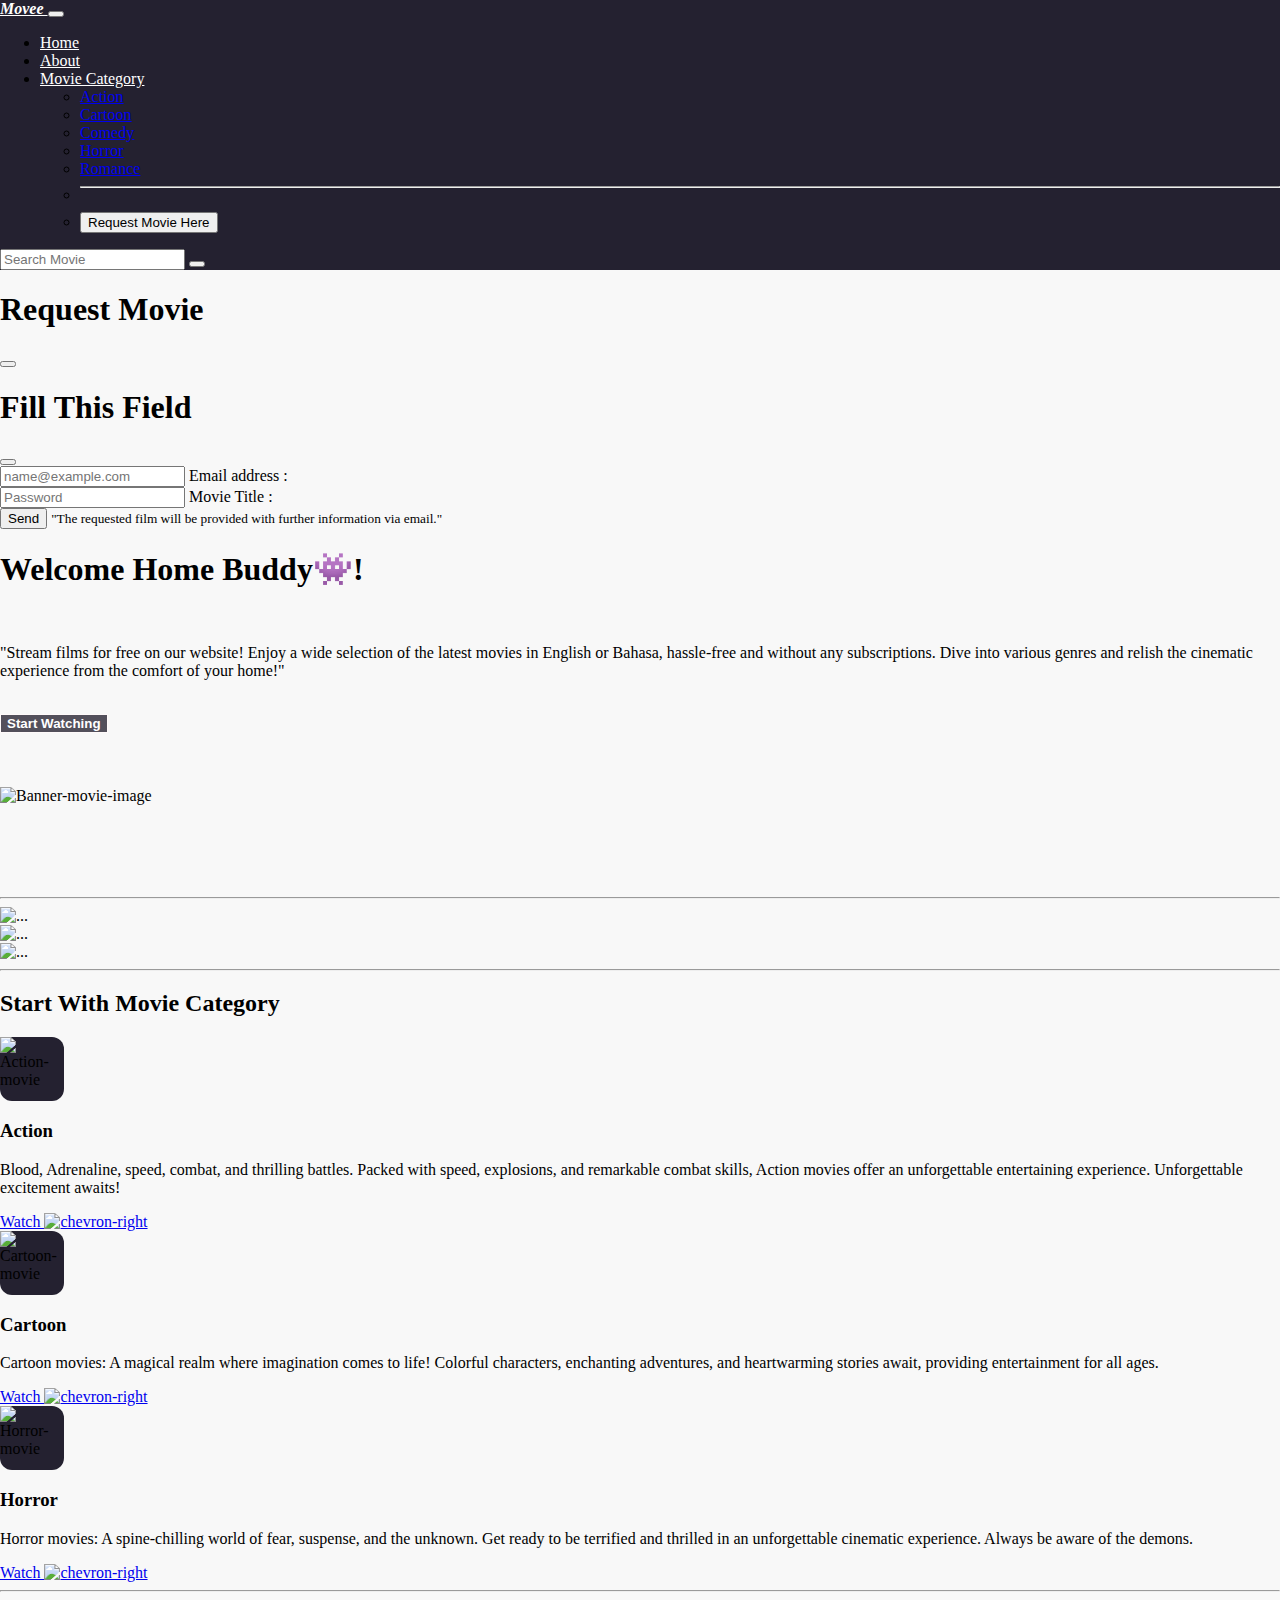
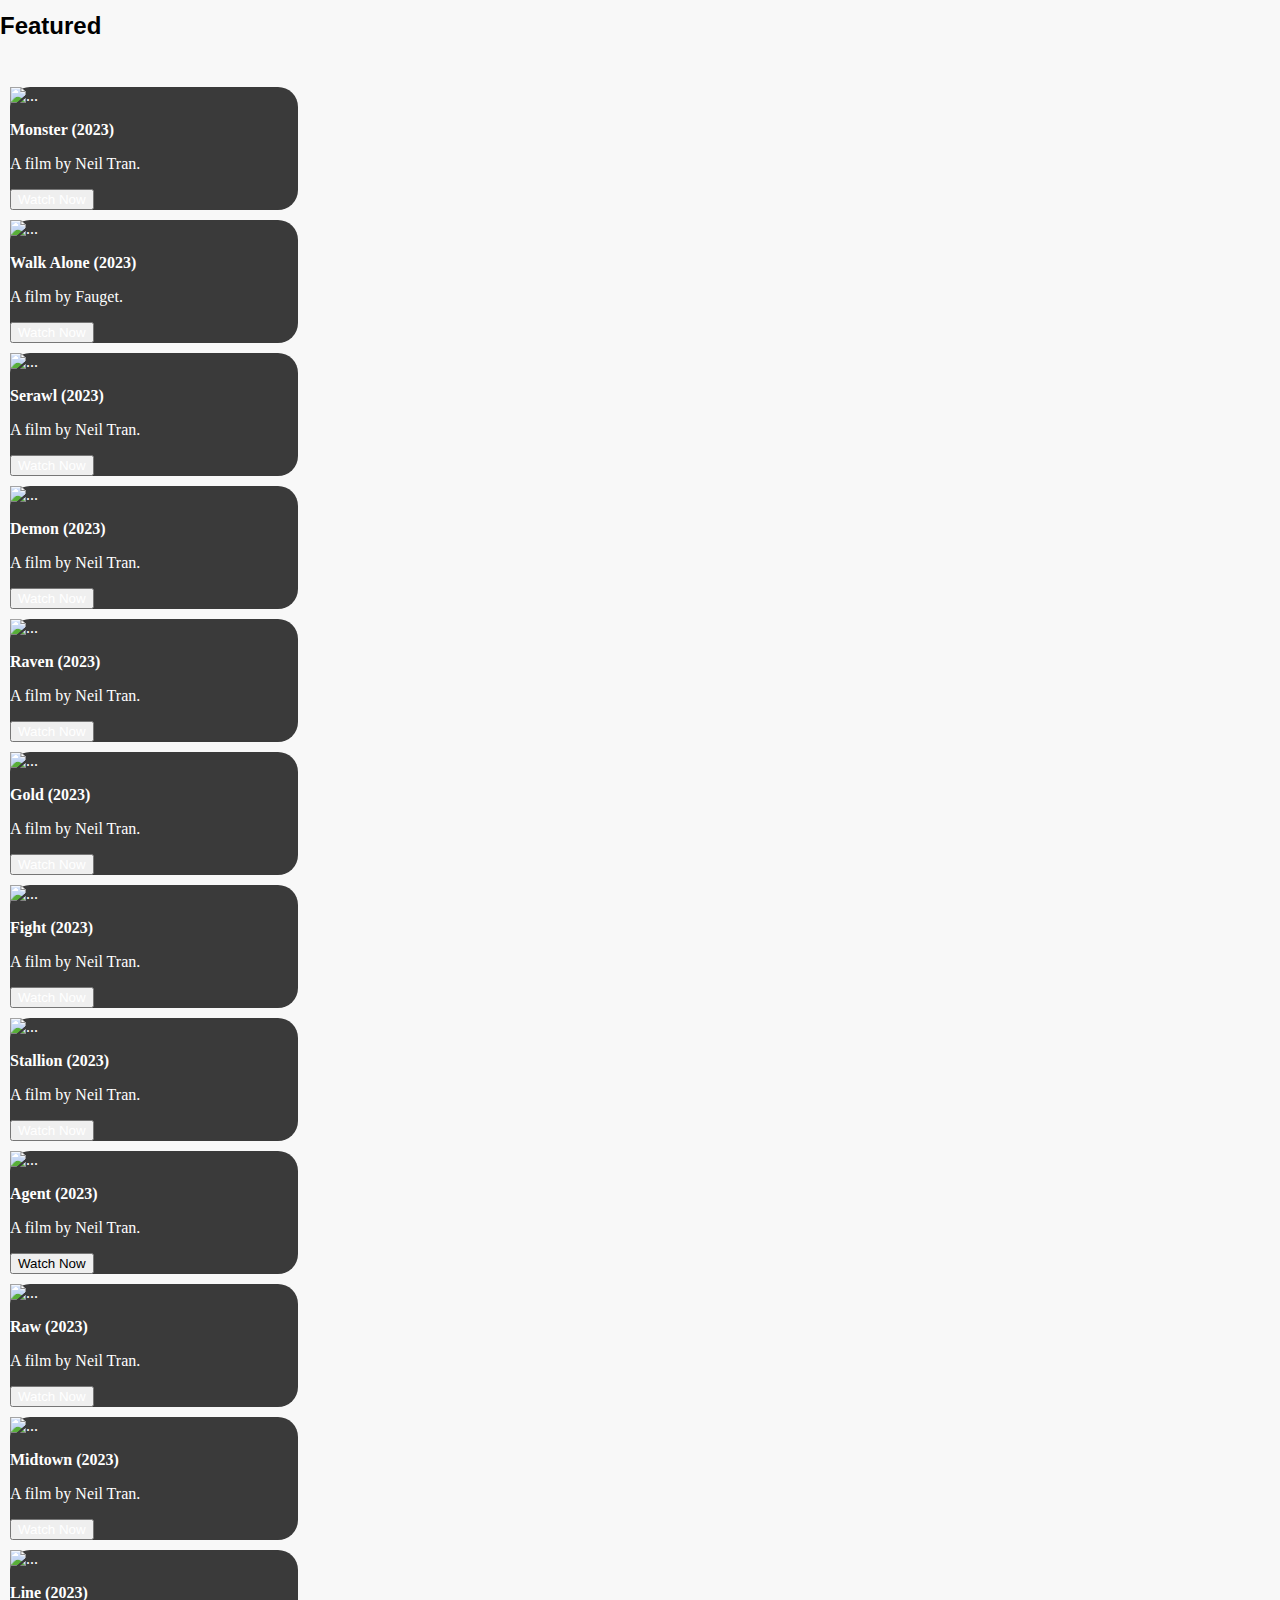
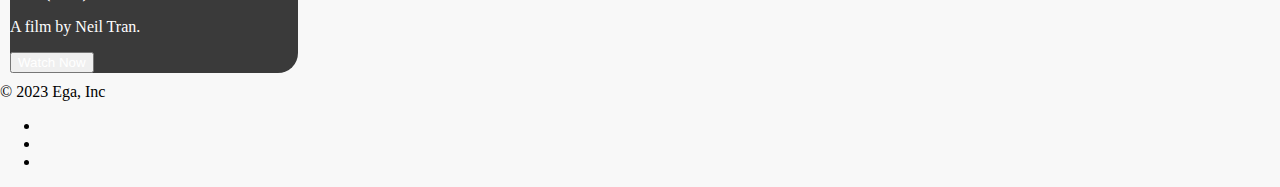
==== index.html @ 593e8f2d "Add files via upload" ====
<!DOCTYPE html>
<html lang="en" >
  <!-- data-bs-theme="dark" -->
<head>
  <meta charset="UTF-8">
  <meta name="viewport" content="width=device-width, initial-scale=1.0">
  <title>Bootstrap Components</title>
  <link href="https://cdn.jsdelivr.net/npm/bootstrap@5.3.0-alpha2/dist/css/bootstrap.min.css" rel="stylesheet"
  integrity="sha384-aFq/bzH65dt+w6FI2ooMVUpc+21e0SRygnTpmBvdBgSdnuTN7QbdgL+OapgHtvPp" crossorigin="anonymous">
  <link rel="stylesheet" href="https://cdn.jsdelivr.net/npm/bootstrap-icons@1.10.2/font/bootstrap-icons.css" integrity="sha384-b6lVK+yci+bfDmaY1u0zE8YYJt0TZxLEAFyYSLHId4xoVvsrQu3INevFKo+Xir8e" crossorigin="anonymous">
  <style>
    body{
      background-color: rgb(248, 248, 248);
      margin: 0;
      padding: 0;
    }

    .navbar-brand {
      color: white;
      font-weight: 600;
      font-style: italic;
    }

    .nav-link:hover {
      border: 1px solid white;
      border-radius: 20px;
      color: white;
      font-size: 12px;
    }

    .now-playing {
      text-align: center;
      color: white;
      font-family: Arial, Helvetica, sans-serif;
      font-weight: 600;
      background-color: rgb(36, 33, 48);
    }

    .navbar-upper{
      background-color: rgb(36, 33, 48);
    }

    .nav-link {
      color: white;
      font-weight: 400;
    }

    .btn-one {
      background-color: rgb(83, 80, 91);
      font-weight: 600;
      border: 1px solid snow
    }

    .btn-one:hover {
      background-color: rgb(0, 0, 0);
      font-weight: 600;
      border: none;
      color: black;
      border: 1px solid black;
    }

    .feature-icon {
    width: 4rem;
    height: 4rem;
    border-radius: 0.75rem;
    }
    
  .icon-color {
    background-color: rgb(36, 33, 48);
  }

  .hamburger-icon {
    color: white;
  } 

  .featured {
    font-family: Arial, Helvetica, sans-serif;
    font-weight: 600;
  }

  .card img:hover {
    filter: blur(5px);
  }

  .card-text {
    font-weight: 600;
  }
    
  </style>
</head>
<body>
  <!-- NEW CONTENT NAVBAR -->
  <nav class="navbar navbar-upper navbar-expand-lg">
    <div class="container-fluid">
      <a class="navbar-brand" href="#"><i class="bi bi-boombox-fill"></i> Movee </a>
      <button class="navbar-toggler " type="button" data-bs-toggle="collapse" data-bs-target="#navbarSupportedContent" aria-controls="navbarSupportedContent" aria-expanded="false" aria-label="Toggle navigation">
        <span class=" navbar-toggler-icon hamburger-icon btn btn-light btn-outline-light"></span>
      </button>
      <div class="collapse navbar-collapse" id="navbarSupportedContent">
        <ul class="navbar-nav navbar-upper-text me-auto mb-2 mb-lg-0 mx-2">
          <li class="nav-item">
            <a class="nav-link a mx-2" aria-current="page" href="./index.html"><i class="bi bi-house"></i> Home</a>
          </li>
          <li class="nav-item">
            <a class="nav-link a mx-2" href="./dibimbing-students-profile/Ega-yudhistira.html"> <i class="bi bi-file-earmark-person"></i> About</a>
          </li>
          <li class="nav-item dropdown">
            <a class="nav-link dropdown-toggle a" href="#" role="button" data-bs-toggle="dropdown" aria-expanded="false">
              <i class="bi bi-tv"></i> Movie  Category 
            </a>
            <ul class="dropdown-menu">
              <li><a class="dropdown-item" href="./action.html">Action</a></li>
              <li><a class="dropdown-item" href="./cartoon.html">Cartoon</a></li>
              <li><a class="dropdown-item" href="./comedy.html">Comedy</a></li>
              <li><a class="dropdown-item" href="./horror.html">Horror</a></li>
              <li><a class="dropdown-item" href=".romance.html">Romance</a></li>
              <li><hr class="dropdown-divider"></li>
              <li><a class="dropdown-item" href="#">  
                <!-- Button trigger modal -->
                <button type="button" class="btn btn-dark" data-bs-toggle="modal" data-bs-target="#exampleModal">
                  Request Movie Here
                </button></a></li>
            </ul>
          </li>
        </ul>
        <form class="d-flex" role="search">
          <input class="form-control me-2" type="search" placeholder="Search Movie" aria-label="Search">
          <button class="btn btn-outline-light" type="submit"><i class="bi bi-search" style="color: rgb(255, 255, 255);"></i></button>
        </form>
      </div>
    </div>
  </nav>
  

<!-- Modal -->
<div class="modal fade" id="exampleModal" tabindex="-1" aria-labelledby="exampleModalLabel" aria-hidden="true">
  <div class="modal-dialog">
    <div class="modal-content">
      <div class="modal-header">
        <h1 class="modal-title fs-5" id="exampleModalLabel">Request Movie</h1>
        <button type="button" class="btn-close" data-bs-dismiss="modal" aria-label="Close"></button>
      </div>
      <div class="modal-body">
        <!-- Modal -->
  <div class="modal modal-sheet position-static d-block bg-body-secondary p-4 py-md-5" tabindex="-1" role="dialog" id="modalSignin">
    <div class="modal-dialog" role="document">
      <div class="modal-content rounded-4 shadow">
        <div class="modal-header p-5 pb-4 border-bottom-0">
          <h1 class="fw-bold mb-0 fs-2">Fill This Field</h1>
          <button type="button" class="btn-close" data-bs-dismiss="modal" aria-label="Close"></button>
        </div>
  
        <div class="modal-body p-5 pt-0">
          <form class="">
            <div class="form-floating mb-3">
              <input type="email" class="form-control rounded-3" id="floatingInput" placeholder="name@example.com">
              <label for="floatingInput">Email address :</label>
            </div>
            <div class="form-floating mb-3">
              <input type="password" class="form-control rounded-3" id="floatingPassword" placeholder="Password">
              <label for="floatingPassword">Movie Title :</label>
            </div>
            <button class="w-100 mb-2 btn btn-lg rounded-3 btn-primary" type="submit">Send</button>
            <small class="text-body-secondary">"The requested film will be provided with further information via email."</small>
          </form>
        </div>
      </div>
    </div>
  </div>
      </div> 
    </div>
  </div>
</div>
  
  <!-- NEW CONTENT WELCOME TEXT -->
  <div class="px-4 pt-5 my-5 text-center border-bottom">
    <h1 class="display-4 fw-bold text-body-emphasis">Welcome Home Buddy👾! </h1>
    <div class="col-lg-6 mx-auto"><br>
      <p class="lead mb-4 fw-bold">"Stream films for free on our website! Enjoy a wide selection of the latest movies in English or Bahasa, hassle-free and without any subscriptions. Dive into various genres and relish the cinematic experience from the comfort of your home!"</p>
      <div class="d-grid gap-2 d-sm-flex justify-content-sm-center mb-5"><br>
        <button type="button" class="btn btn-one btn-primary btn-lg px-4 me-sm-3"><a href="https://internetpositif.id/" style="text-decoration: none; color: white;">Start Watching</a></button>
      </div>
    </div>
    <br><br><br>
    <div class="overflow-hidden" style="max-height: 60vh;">
      <div class="container px-5">
        <img src="./Assets/project1.jpg" class="img-fluid border rounded-3 shadow-lg mb-4" alt="Banner-movie-image" width="700" height="500" loading="lazy">
      </div>
    </div>
  </div>

  <!-- NEW CONTENT CAROUSEL -->
  <br><br><br><br>
  <h2 class="now-playing"></h2>
    <hr class="border border-dark border-3 opacity-25">
    <div id="carouselExampleSlidesOnly" class="carousel slide" data-bs-ride="carousel">
      <div class="carousel-inner">
        <div class="carousel-item active">
          <img src="./Assets/Frame 8.png"  class="d-block w-100" alt="...">
        </div>
        <div class="carousel-item">
          <img src="./Assets/Frame 9.png" class="d-block w-100" alt="...">
        </div>
        <div class="carousel-item">
          <img src="./Assets/Frame 10.png" class="d-block w-100" alt="...">
        </div>
      </div>
    </div>
    <hr class="border border-dark border-3 opacity-25">

  <!-- NEW CONTENT MINI CATEGORY -->
  <div class="container px-4 py-5" id="featured-3">
    <h2 class="pb-2 border-bottom">Start With Movie Category </h2>
    <div class="row g-2 py-5 row-cols-1 row-cols-lg-3">
      <div class="feature col card-category p-3">
        <div class="feature-icon icon-color d-inline-flex align-items-center justify-content-center bg-gradient fs-2 mb-3">
          <img src="./svg/Ritter-combat.svg" alt="Action-movie">
        </div>
        <h3 class="fs-2 text-body-emphasis">Action</h3>
        <p>Blood, Adrenaline, speed, combat, and thrilling battles. Packed with speed, explosions, and remarkable combat skills, Action movies offer an unforgettable entertaining experience. Unforgettable excitement awaits! </p>
        <a href="action.html" class="icon-link">
         Watch
          <img clas src="./svg/chevron-right.svg" alt="chevron-right">
        </a>
      </div>
      <div class="feature col card-category p-3">
        <div class="feature-icon icon-color d-inline-flex align-items-center justify-content-center bg-gradient fs-2 mb-3">
          <img src="./svg/johnny_automatic_veggies.svg" width="70" alt="Cartoon-movie">
        </div>
        <h3 class="fs-2 text-body-emphasis">Cartoon</h3>
        <p>Cartoon movies: A magical realm where imagination comes to life! Colorful characters, enchanting adventures, and heartwarming stories await, providing entertainment for all ages.</p>
        <a href="cartoon.html" class="icon-link">
            Watch
          <img clas src="./svg/chevron-right.svg" alt="chevron-right">
        </a>
      </div>
      <div class="feature col card-category p-3 ">
        <div class="feature-icon icon-color d-inline-flex align-items-center justify-content-center bg-gradient fs-2 mb-3">
          <img src="./svg/1526648491.svg" width="70px" alt="Horror-movie">
        </div>
        <h3 class="fs-2 text-body-emphasis">Horror</h3>
        <p>Horror movies: A spine-chilling world of fear, suspense, and the unknown. Get ready to be terrified and thrilled in an unforgettable cinematic experience. Always be aware of the demons.</p>
        <a href="horror.html" class="icon-link">
          Watch
          <img clas src="./svg/chevron-right.svg" alt="chevron-right">
        </a>
      </div>
    </div>
  </div>

  <!-- NEW CONTENT CARD -->
  
 
  <div class="container mt-2">
    <hr>
    <h2 class="featured"><i class="bi bi-align-start"></i> Featured</h2>
    <br>
    <div class="row">
      <!-- SPACE -->
        <div class="card" style="width: 18rem; margin: 10px;border-radius: 20px; background-color: rgb(58, 58, 58); color: white;">
          <img src="./Assets/Red And Black Horror Movie Poster (1).png" class="card-img-top" alt="...">
          <div class="card-body">
            <p class="card-text">Monster (2023) </p>
            <p>A film by Neil Tran.</p>
            <button class="btn btn-dark"><a href="https://www.youtube.com/watch?v=feQQhNYJRik" style="text-decoration: none; color: white;">Watch Now</a></button>
          </div>
        </div>
      <!-- SPACE -->
      <div class="card" style="width: 18rem; margin: 10px;border-radius: 20px; background-color: rgb(58, 58, 58); color: white;">
        <img src="./Assets/Red And Black Horror Movie Poster (2).png" class="card-img-top" alt="...">
        <div class="card-body">
          <p class="card-text">Walk Alone (2023)</p>
          <p>A film by Fauget.</p>
          <button class="btn btn-dark"><a href="https://www.youtube.com/watch?v=feQQhNYJRik" style="text-decoration: none; color: white;">Watch Now</a></button>
        </div>  
      </div>
      <!-- SPACE -->
      <div class="card" style="width: 18rem; margin: 10px;border-radius: 20px; background-color: rgb(58, 58, 58); color: white;">
        <img src="./Assets/Red And Black Horror Movie Poster (3).png" class="card-img-top" alt="...">
        <div class="card-body">
          <p class="card-text">Serawl (2023)</p>
          <p>A film by Neil Tran.</p>
          <button class="btn btn-dark"><a href="https://www.youtube.com/watch?v=feQQhNYJRik" style="text-decoration: none; color: white;">Watch Now</a></button>
        </div>
      </div>
      <!-- SPACE -->
      <div class="card" style="width: 18rem; margin: 10px;border-radius: 20px; background-color: rgb(58, 58, 58); color: white;">
        <img src="./Assets/Red And Black Horror Movie Poster (4).png" class="card-img-top" alt="...">
        <div class="card-body">
          <p class="card-text">Demon (2023)</p>
          <p>A film by Neil Tran.</p>
          <button class="btn btn-dark"><a href="https://www.youtube.com/watch?v=feQQhNYJRik" style="text-decoration: none; color: white;">Watch Now</a></button>
        </div>
      </div>
      <!-- SPACE -->
      <div class="card" style="width: 18rem; margin: 10px;border-radius: 20px; background-color: rgb(58, 58, 58); color: white;">
        <img src="./Assets/Red And Black Horror Movie Poster (5).png" class="card-img-top" alt="...">
        <div class="card-body">
          <p class="card-text">Raven (2023)</p>
          <p>A film by Neil Tran.</p>
          <button class="btn btn-dark"><a href="https://www.youtube.com/watch?v=feQQhNYJRik" style="text-decoration: none; color: white;">Watch Now</a></button>
        </div>
      </div>
      <!-- SPACE -->
      <div class="card" style="width: 18rem; margin: 10px;border-radius: 20px;background-color: rgb(58, 58, 58); color: white;">
        <img src="./Assets/Red And Black Horror Movie Poster (6).png" class="card-img-top" alt="...">
        <div class="card-body">
          <p class="card-text">Gold (2023)</p>
          <p>A film by Neil Tran.</p>
            <button class="btn btn-dark"><a href="https://www.youtube.com/watch?v=feQQhNYJRik" style="text-decoration: none; color: white;">Watch Now</a></button>
        </div>
      </div>
      <!-- SPACE -->
      <div class="card" style="width: 18rem; margin: 10px;border-radius: 20px; background-color: rgb(58, 58, 58); color: white;">
        <img src="./Assets/Red And Black Horror Movie Poster (7).png" class="card-img-top" alt="...">
        <div class="card-body">
          <p class="card-text">Fight (2023)</p>
          <p>A film by Neil Tran.</p>
          <button class="btn btn-dark"><a href="https://www.youtube.com/watch?v=feQQhNYJRik" style="text-decoration: none; color: white;">Watch Now</a></button>
        </div>
      </div>
      <!-- SPACE -->
      <div class="card" style="width: 18rem; margin: 10px;border-radius: 20px; background-color: rgb(58, 58, 58); color: white;">
        <img src="./Assets/Red And Black Horror Movie Poster (8).png" class="card-img-top" alt="...">
        <div class="card-body">
          <p class="card-text">Stallion (2023)</p>
          <p>A film by Neil Tran.</p>
          <button class="btn btn-dark"><a href="https://www.youtube.com/watch?v=feQQhNYJRik" style="text-decoration: none; color: white;">Watch Now</a></button>
        </div>
      </div>
      <!-- SPACE -->
      <div class="card" style="width: 18rem; margin: 10px;border-radius: 20px; background-color: rgb(58, 58, 58); color: white;">
        <img src="./Assets/Red And Black Horror Movie Poster (9).png" class="card-img-top" alt="...">
        <div class="card-body">
          <p class="card-text">Agent (2023)</p>
          <p>A film by Neil Tran.</p>
            <button class="btn btn-dark">Watch Now</button>
        </div>
      </div>
      <!-- SPACE -->
      <div class="card" style="width: 18rem; margin: 10px;border-radius: 20px; background-color: rgb(58, 58, 58); color: white;">
        <img src="./Assets/Red And Black Horror Movie Poster (10).png" class="card-img-top" alt="...">
        <div class="card-body">
          <p class="card-text">Raw (2023) </p>
          <p>A film by Neil Tran.</p>
          <button class="btn btn-dark"><a href="https://www.youtube.com/watch?v=feQQhNYJRik" style="text-decoration: none; color: white;">Watch Now</a></button>
        </div>
      </div>
      <!-- SPACE -->
      <div class="card" style="width: 18rem; margin: 10px;border-radius: 20px; background-color: rgb(58, 58, 58); color: white;">
        <img src="./Assets/Red And Black Horror Movie Poster (11).png" class="card-img-top" alt="...">
        <div class="card-body">
          <p class="card-text">Midtown (2023)</p>
          <p>A film by Neil Tran.</p>
          <button class="btn btn-dark"><a href="https://www.youtube.com/watch?v=feQQhNYJRik" style="text-decoration: none; color: white;">Watch Now</a></button>
        </div>
      </div>
      <!-- SPACE -->
      <div class="card" style="width: 18rem; margin: 10px; border-radius: 20px; background-color: rgb(58, 58, 58); color: white;">
        <img src="./Assets/Red And Black Horror Movie Poster (12).png" class="card-img-top" alt="...">
        <div class="card-body">
          <p class="card-text">Line (2023)</p>
          <p>A film by Neil Tran.</p>
          <button class="btn btn-dark"><a href="https://www.youtube.com/watch?v=feQQhNYJRik" style="text-decoration: none; color: white;">Watch Now</a></button>
      </div>
    </div>
  </div>

<!-- NEW CONTENT -FOOTER -->
<div class="container">
  <footer class="d-flex flex-wrap justify-content-between align-items-center py-3 my-4 border-top">
    <div class="col-md-4 d-flex align-items-center">
      <a href="/" class="mb-3 me-2 mb-md-0 text-body-secondary text-decoration-none lh-1">
        <i class="bi bi-boombox-fill"></i>
      </a>
      <span class="mb-3 mb-md-0 text-body-secondary">© 2023 Ega, Inc</span>
    </div>

    <ul class="nav col-md-4 justify-content-end list-unstyled d-flex">
      <li class="ms-3"><a class="text-body-secondary" href="https://www.facebook.com/eghasbp"><i class="bi bi-facebook"></i></a></li>
      <li class="ms-3"><a class="text-body-secondary" href="https://www.instagram.com/eghasbp"><i class="bi bi-instagram"></i></a></li>
      <li class="ms-3"><a class="text-body-secondary" href="https://www.twitter.com/eghasbp"><i class="bi bi-twitter"></i></a></li>
    </ul>
  </footer>
</div>

<script src="https://cdn.jsdelivr.net/npm/@popperjs/core@2.11.8/dist/umd/popper.min.js" integrity="sha384-I7E8VVD/ismYTF4hNIPjVp/Zjvgyol6VFvRkX/vR+Vc4jQkC+hVqc2pM8ODewa9r" crossorigin="anonymous"></script>
<script src="https://cdn.jsdelivr.net/npm/bootstrap@5.3.0/dist/js/bootstrap.min.js" integrity="sha384-fbbOQedDUMZZ5KreZpsbe1LCZPVmfTnH7ois6mU1QK+m14rQ1l2bGBq41eYeM/fS" crossorigin="anonymous"></script>
</body>

</html>
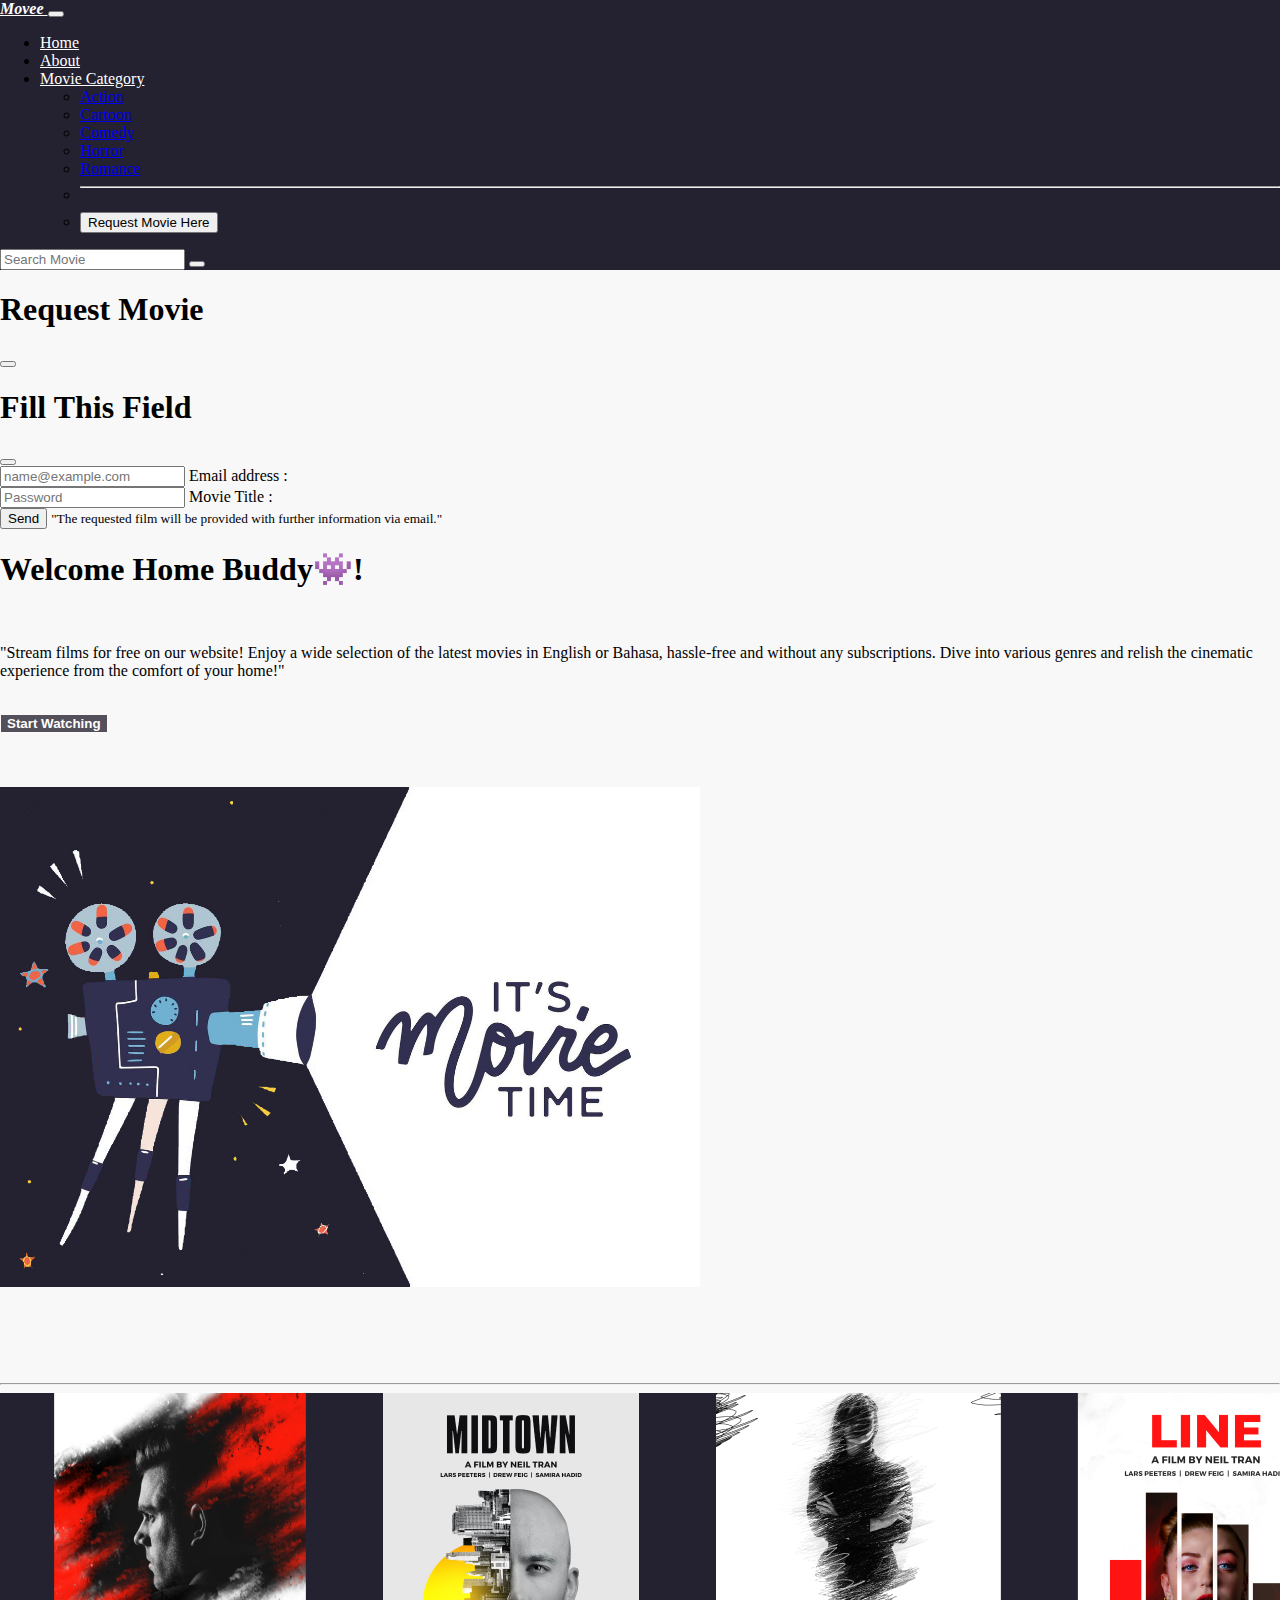
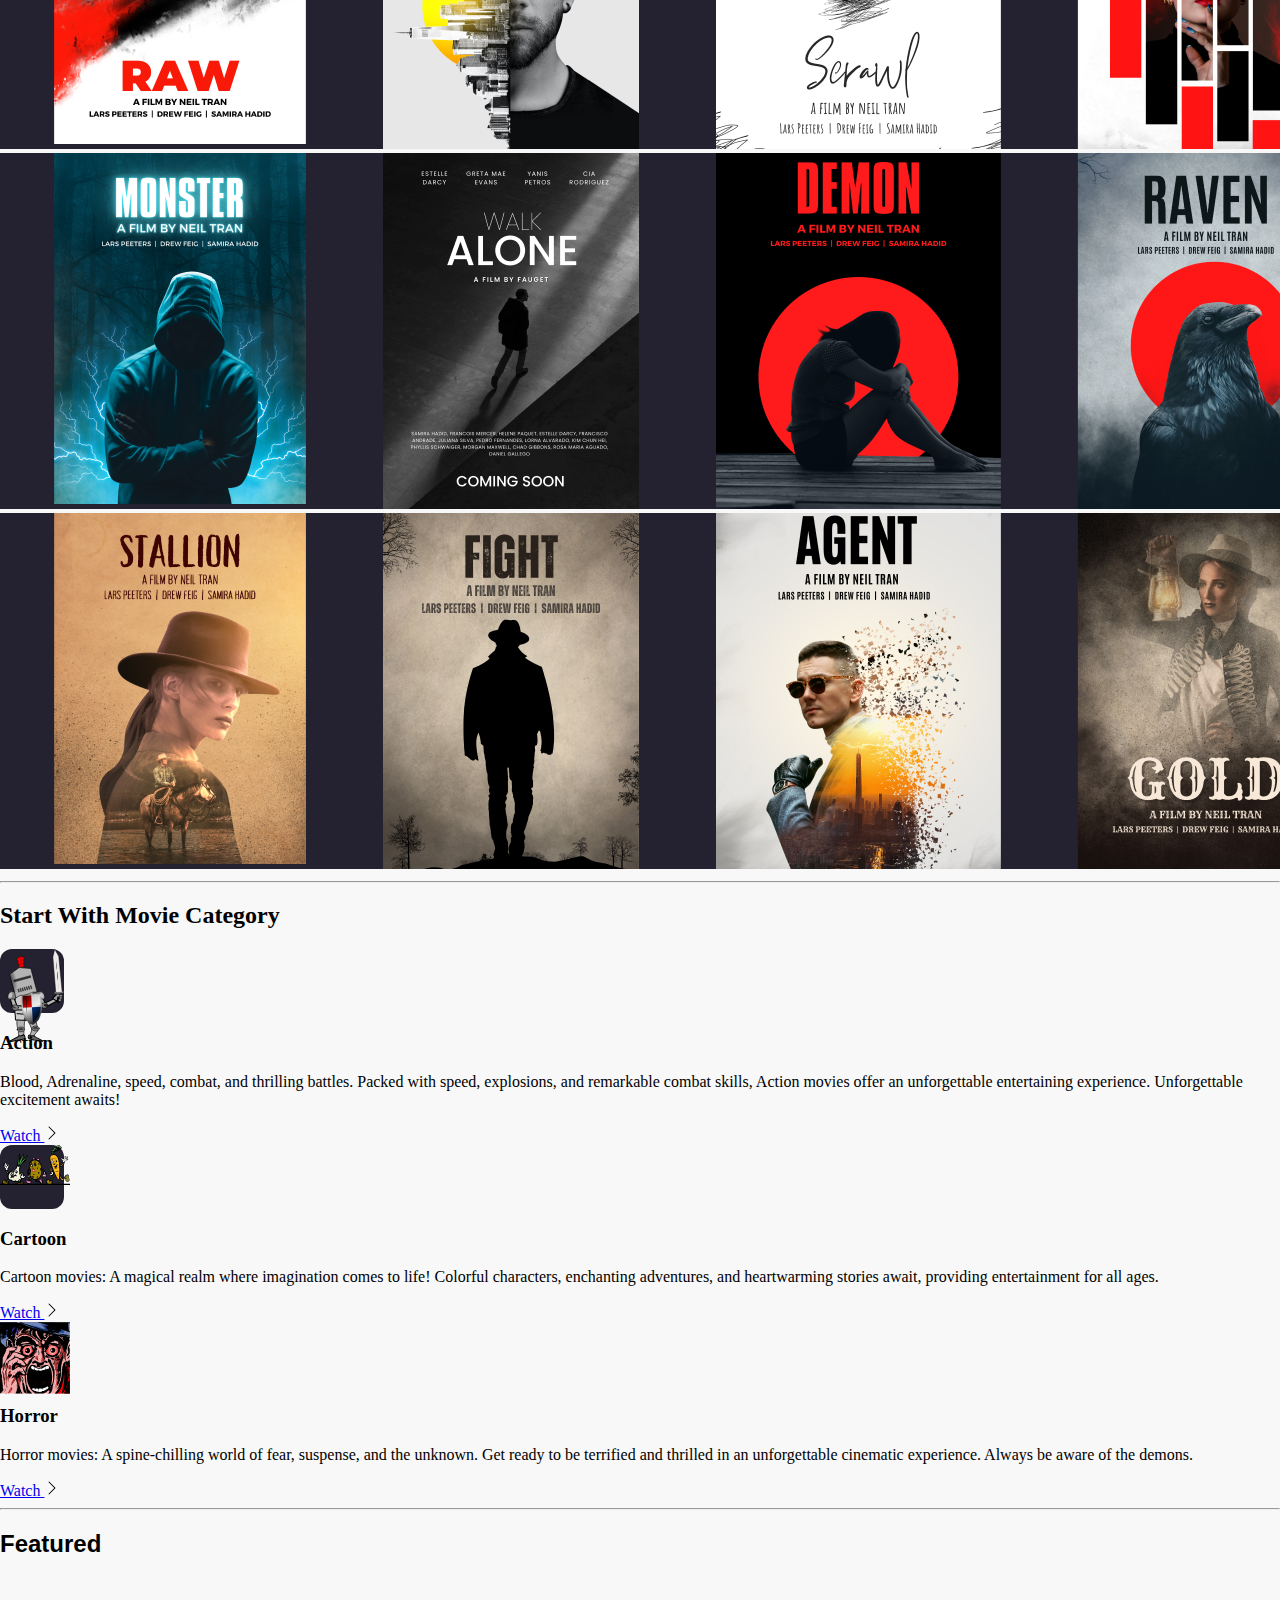
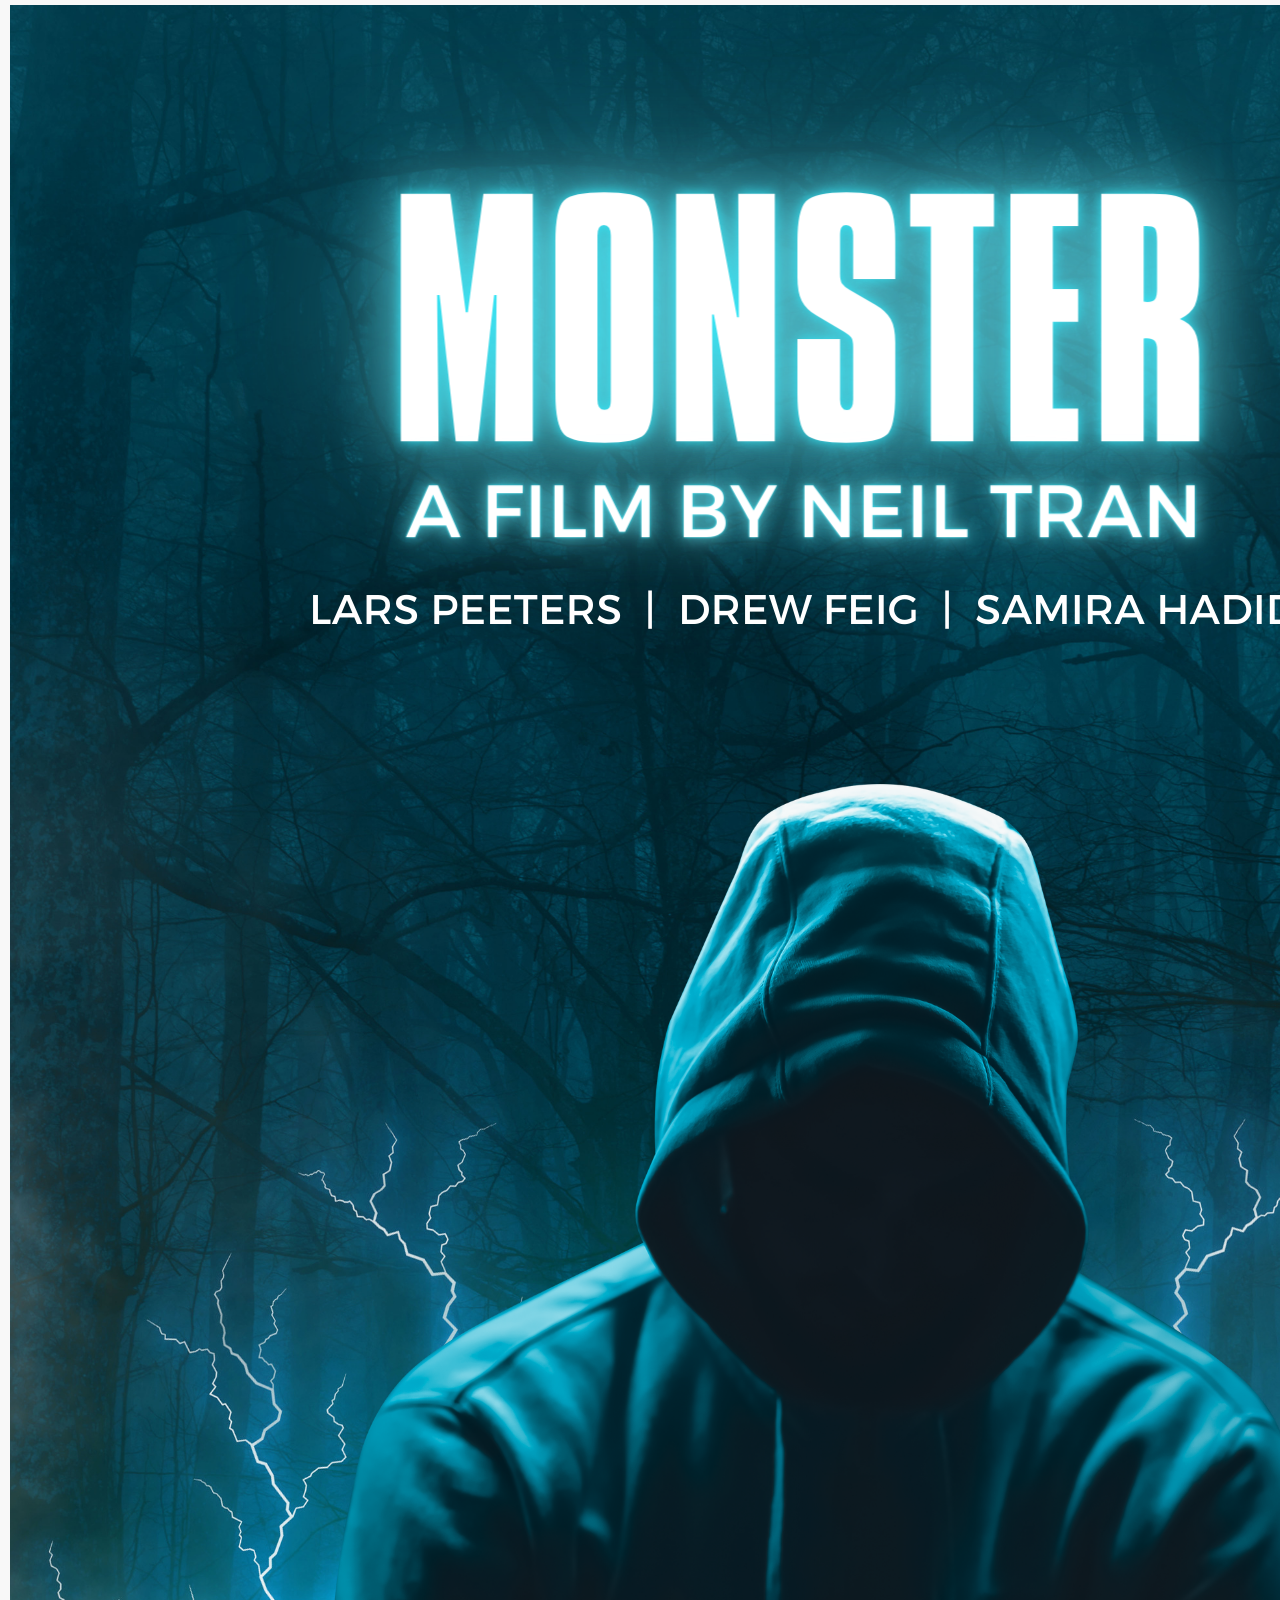
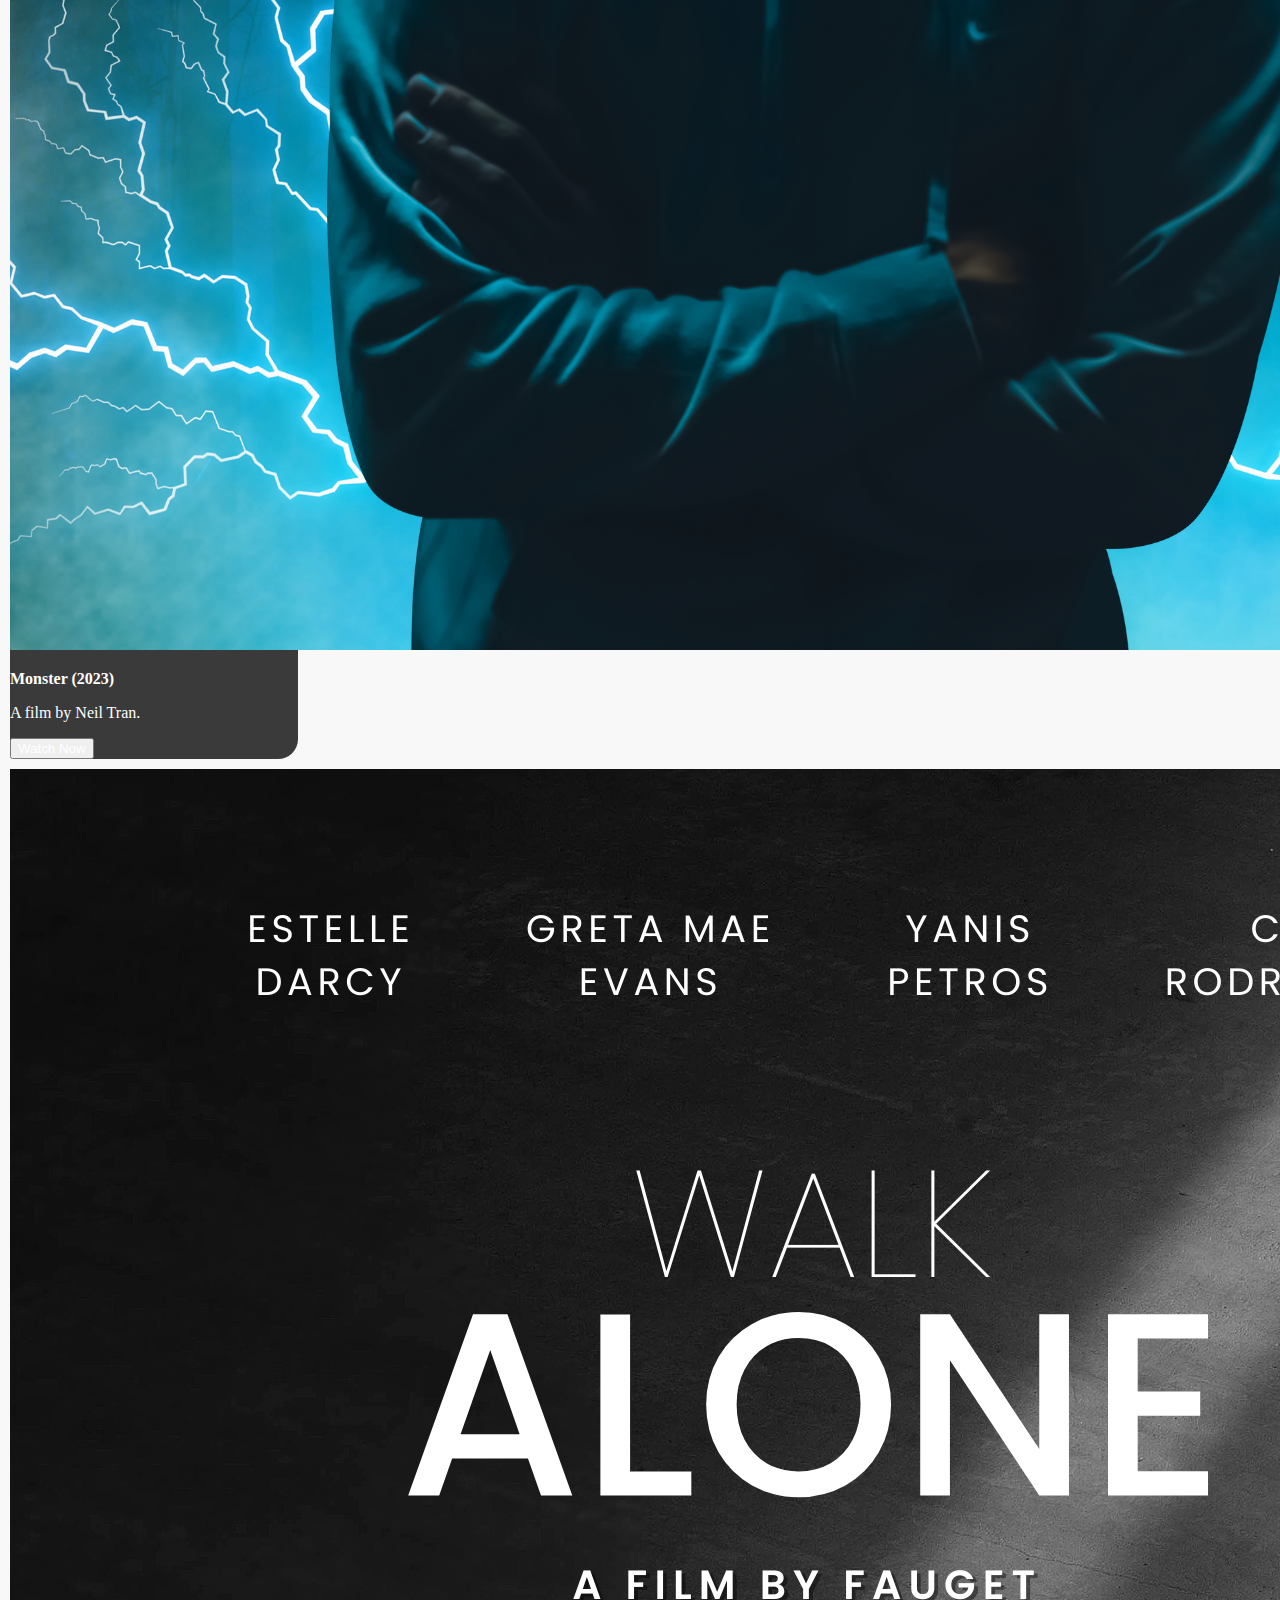
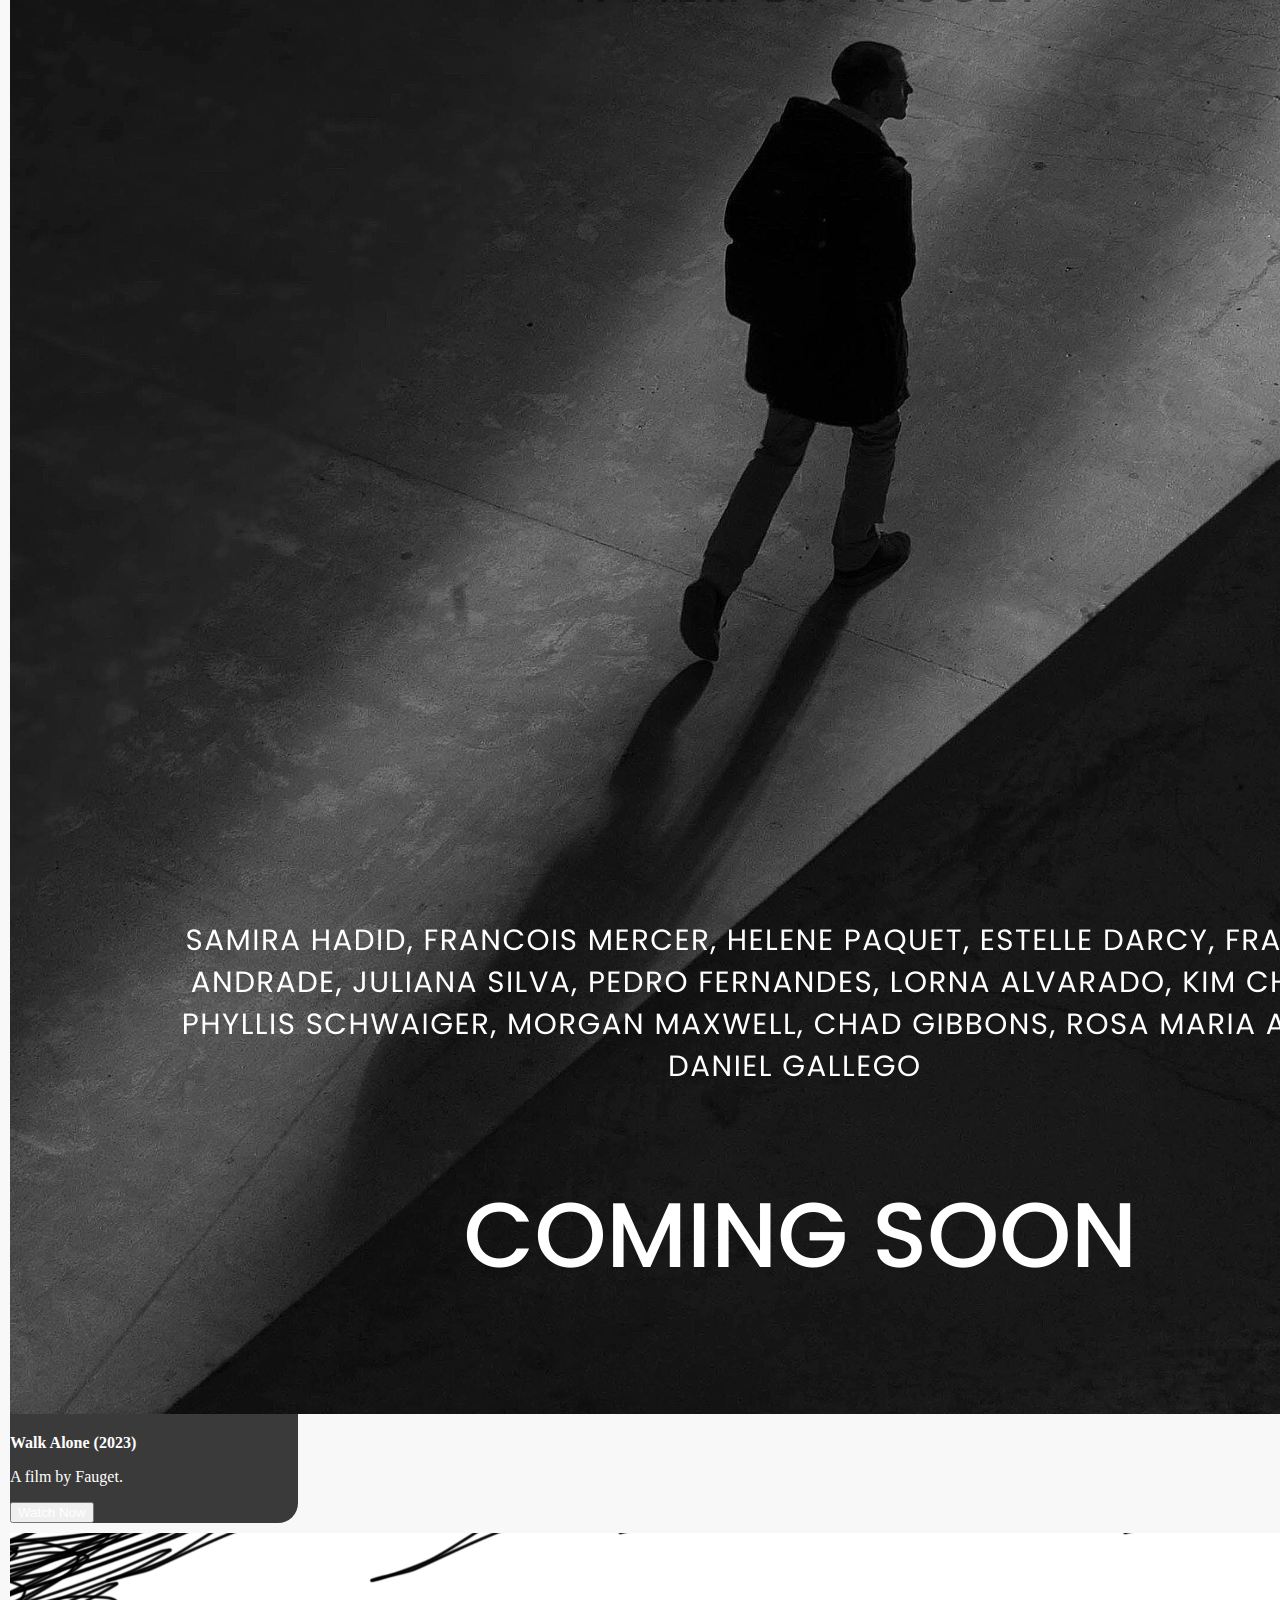
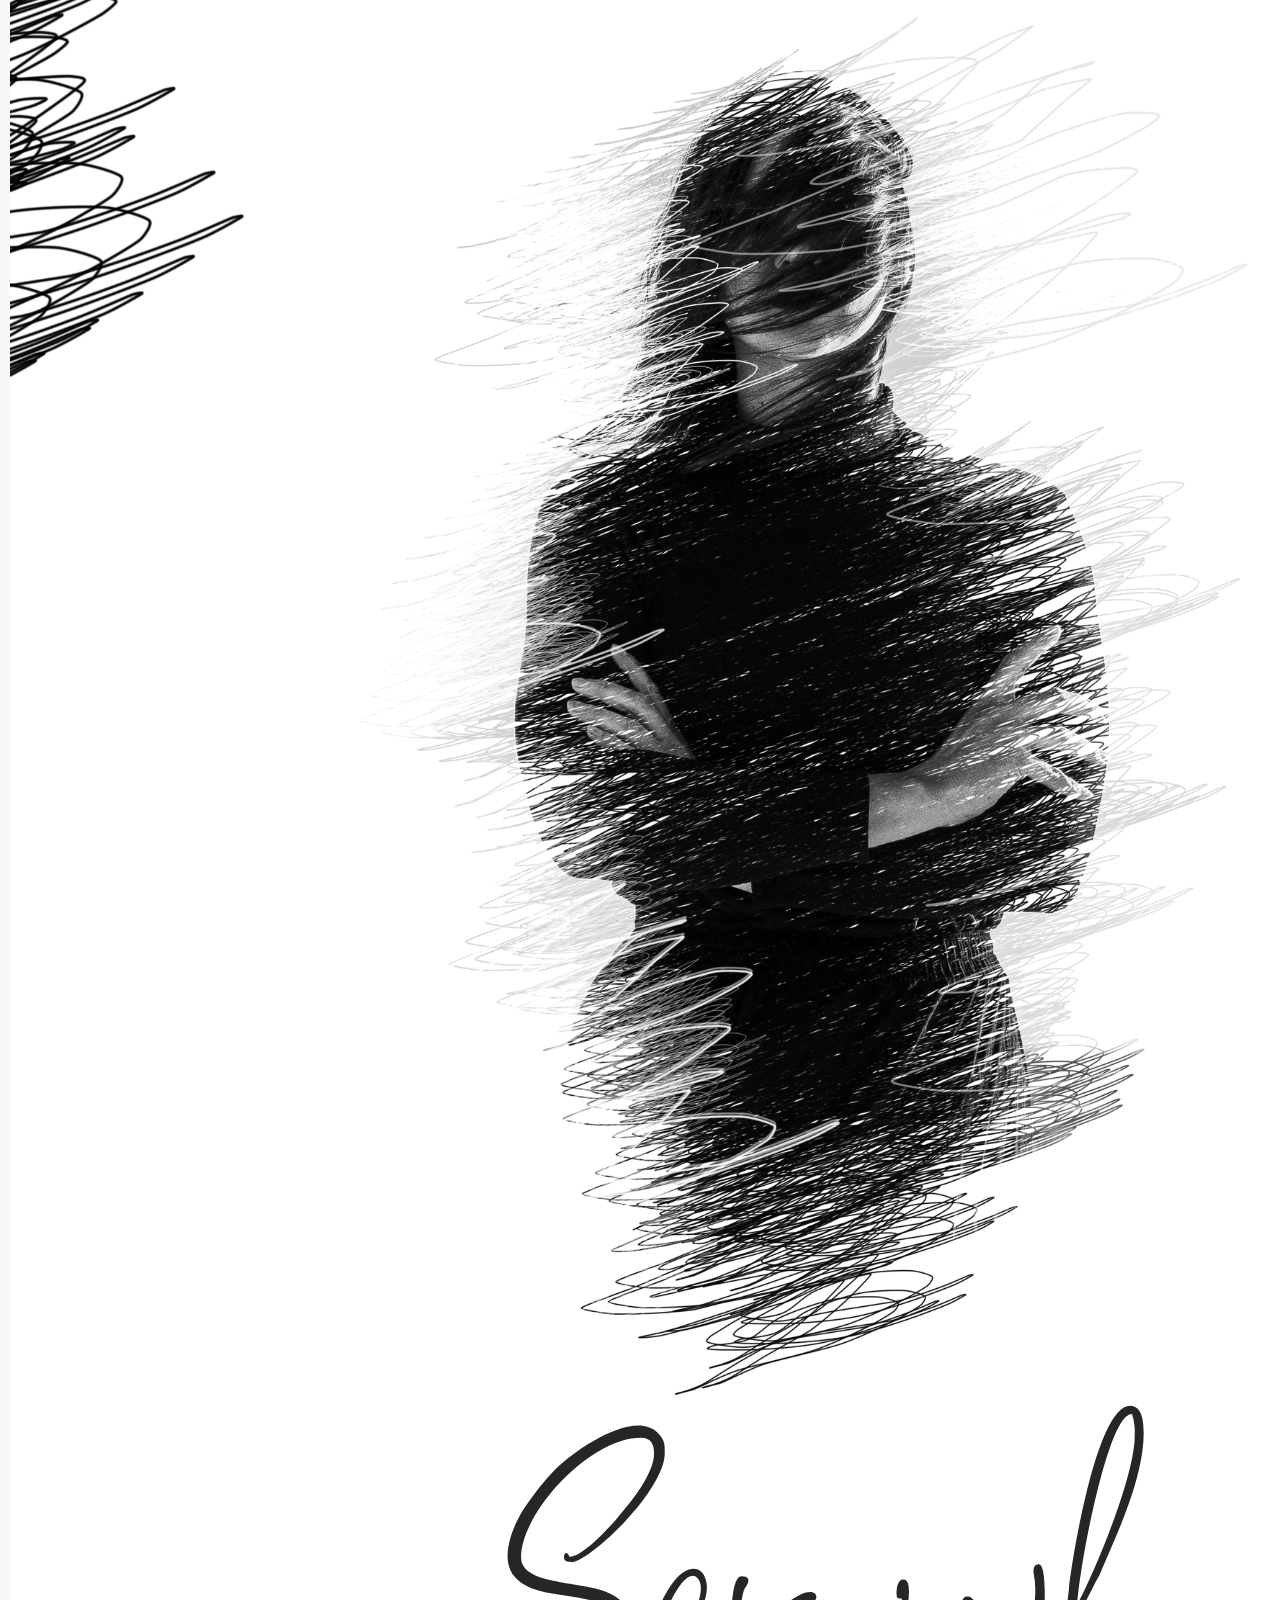
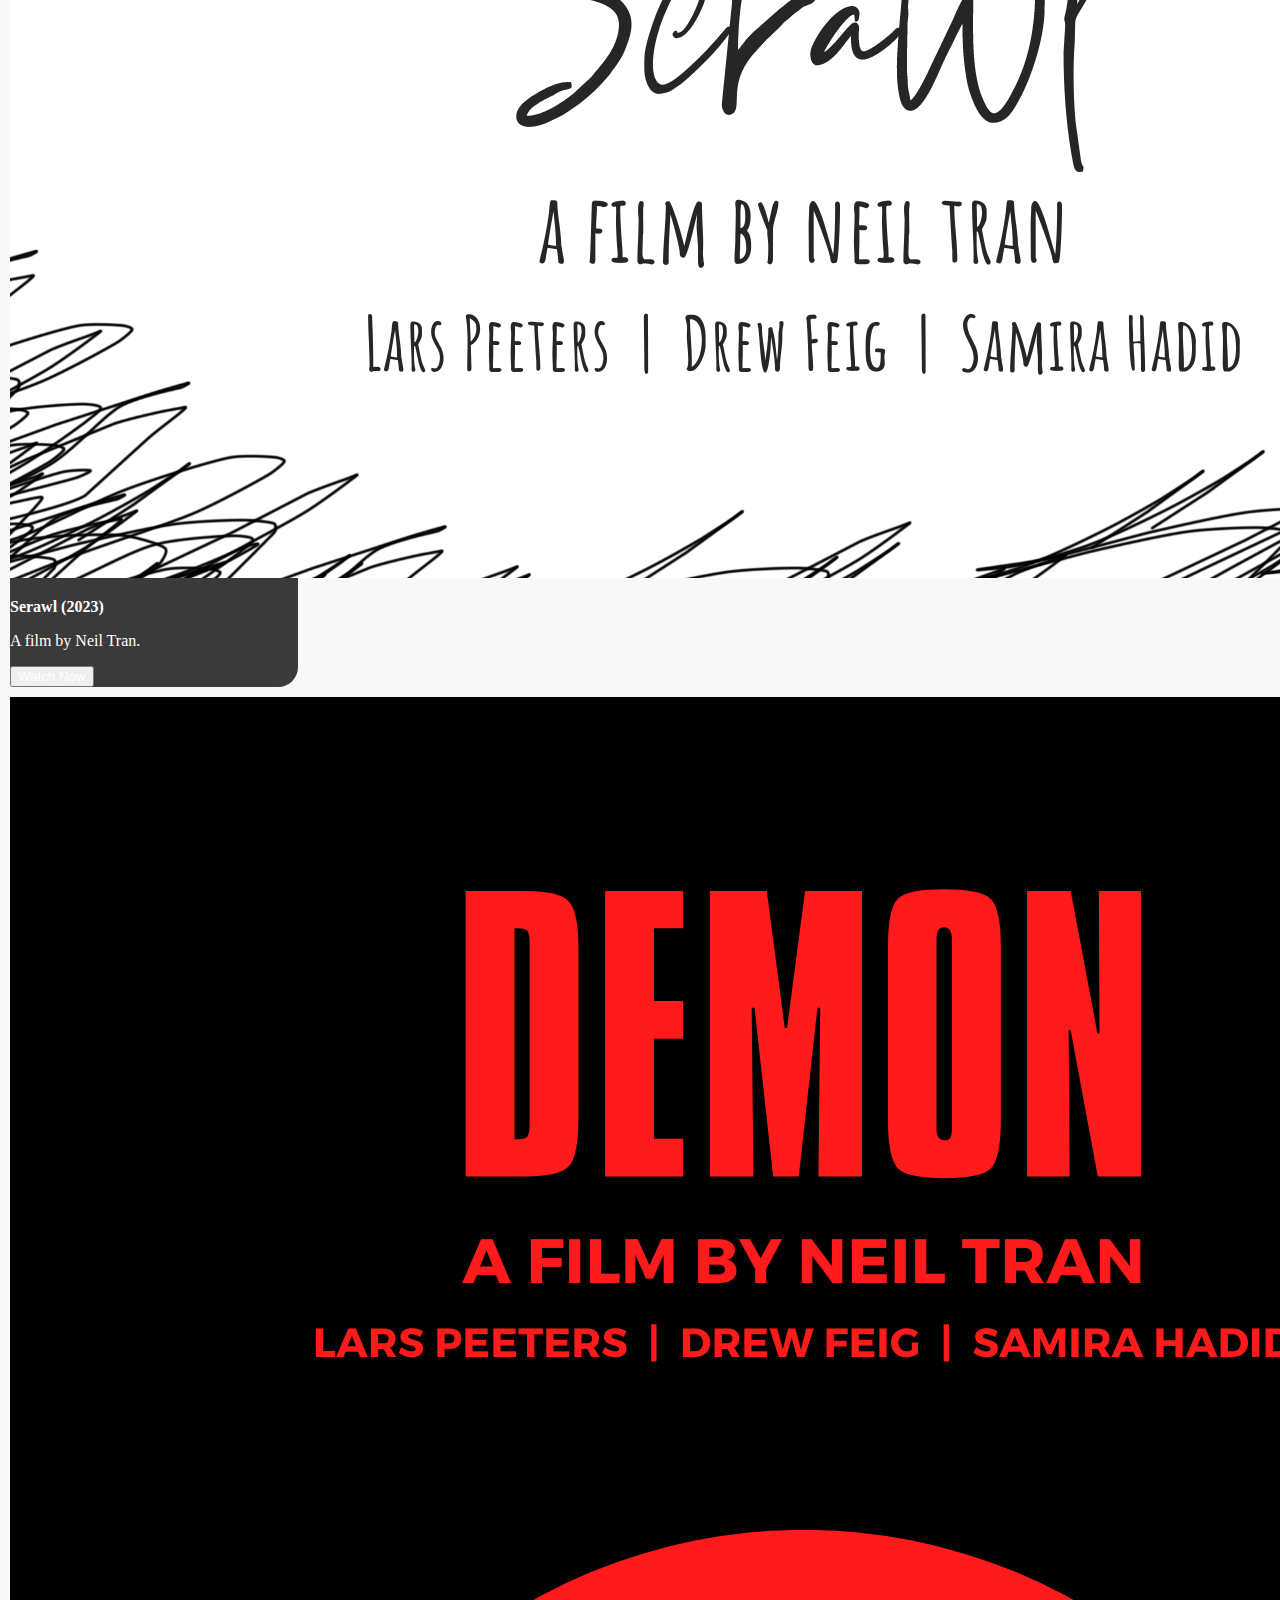
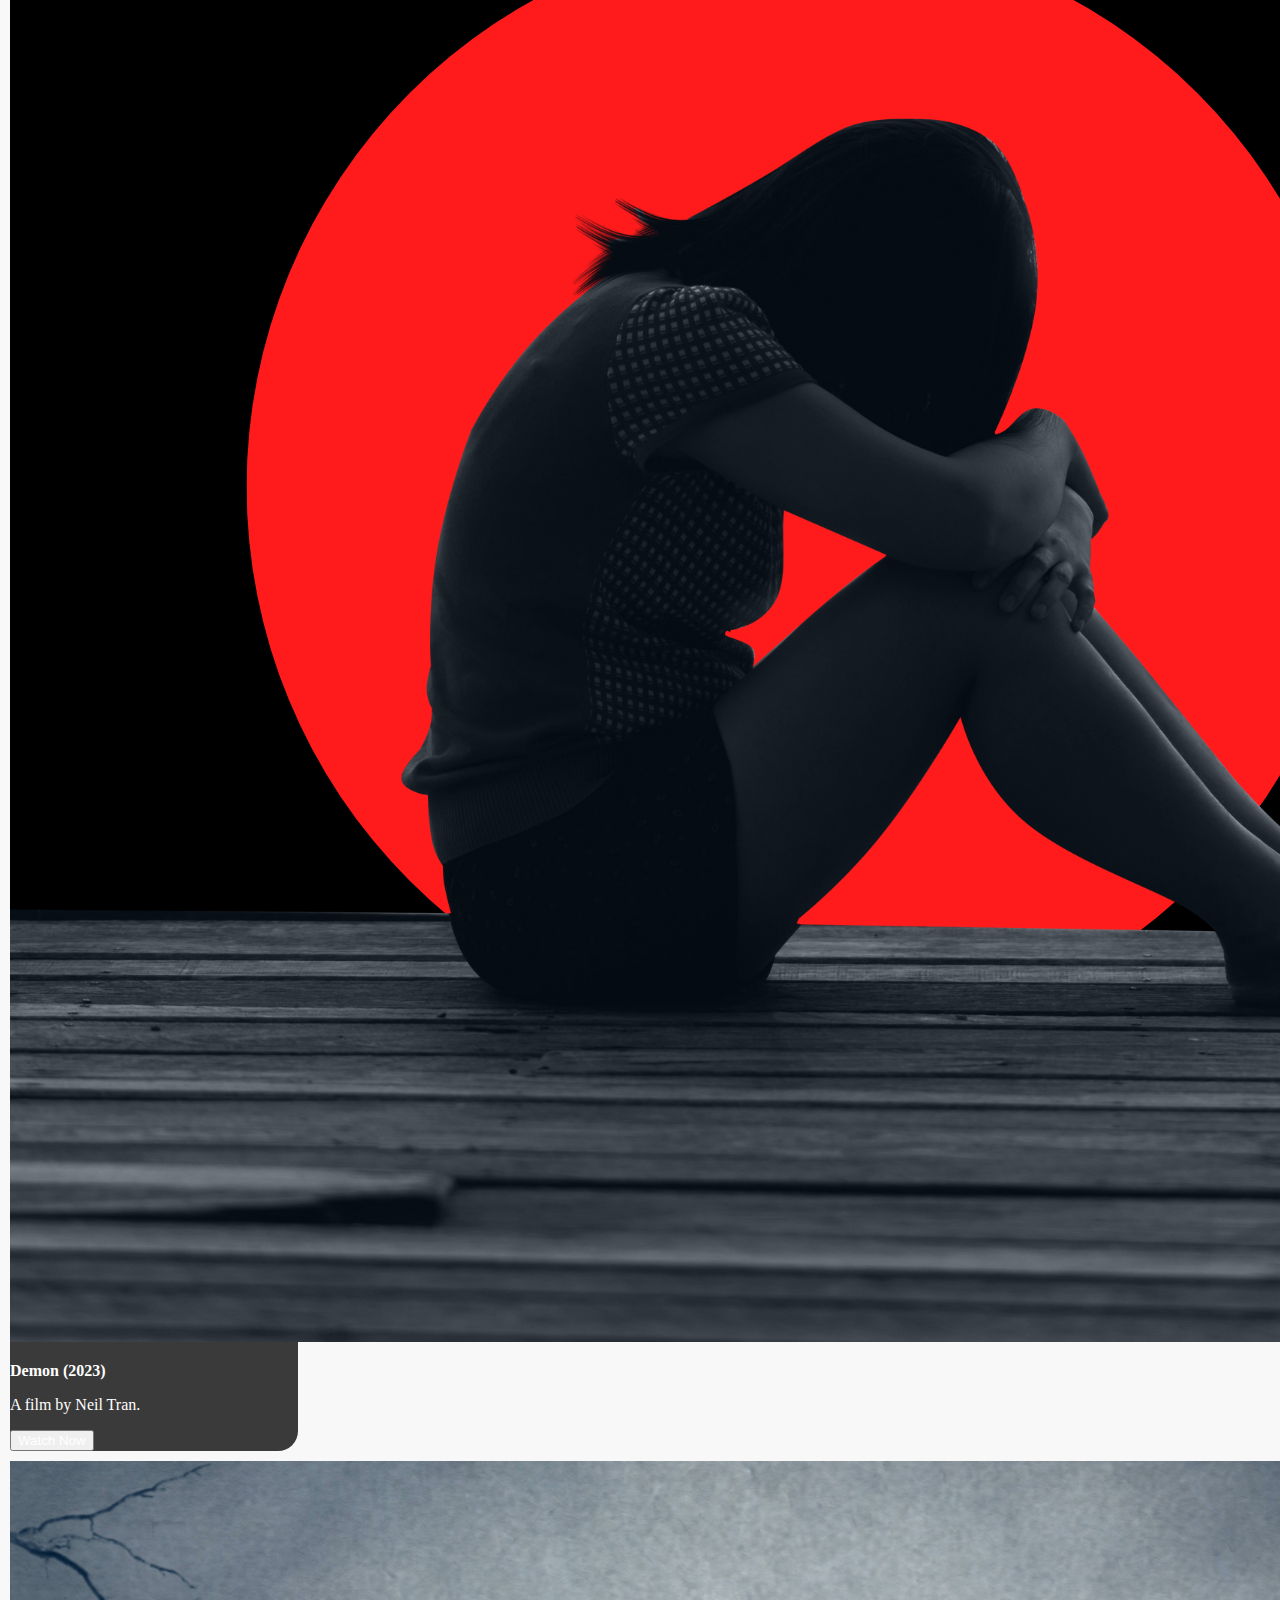
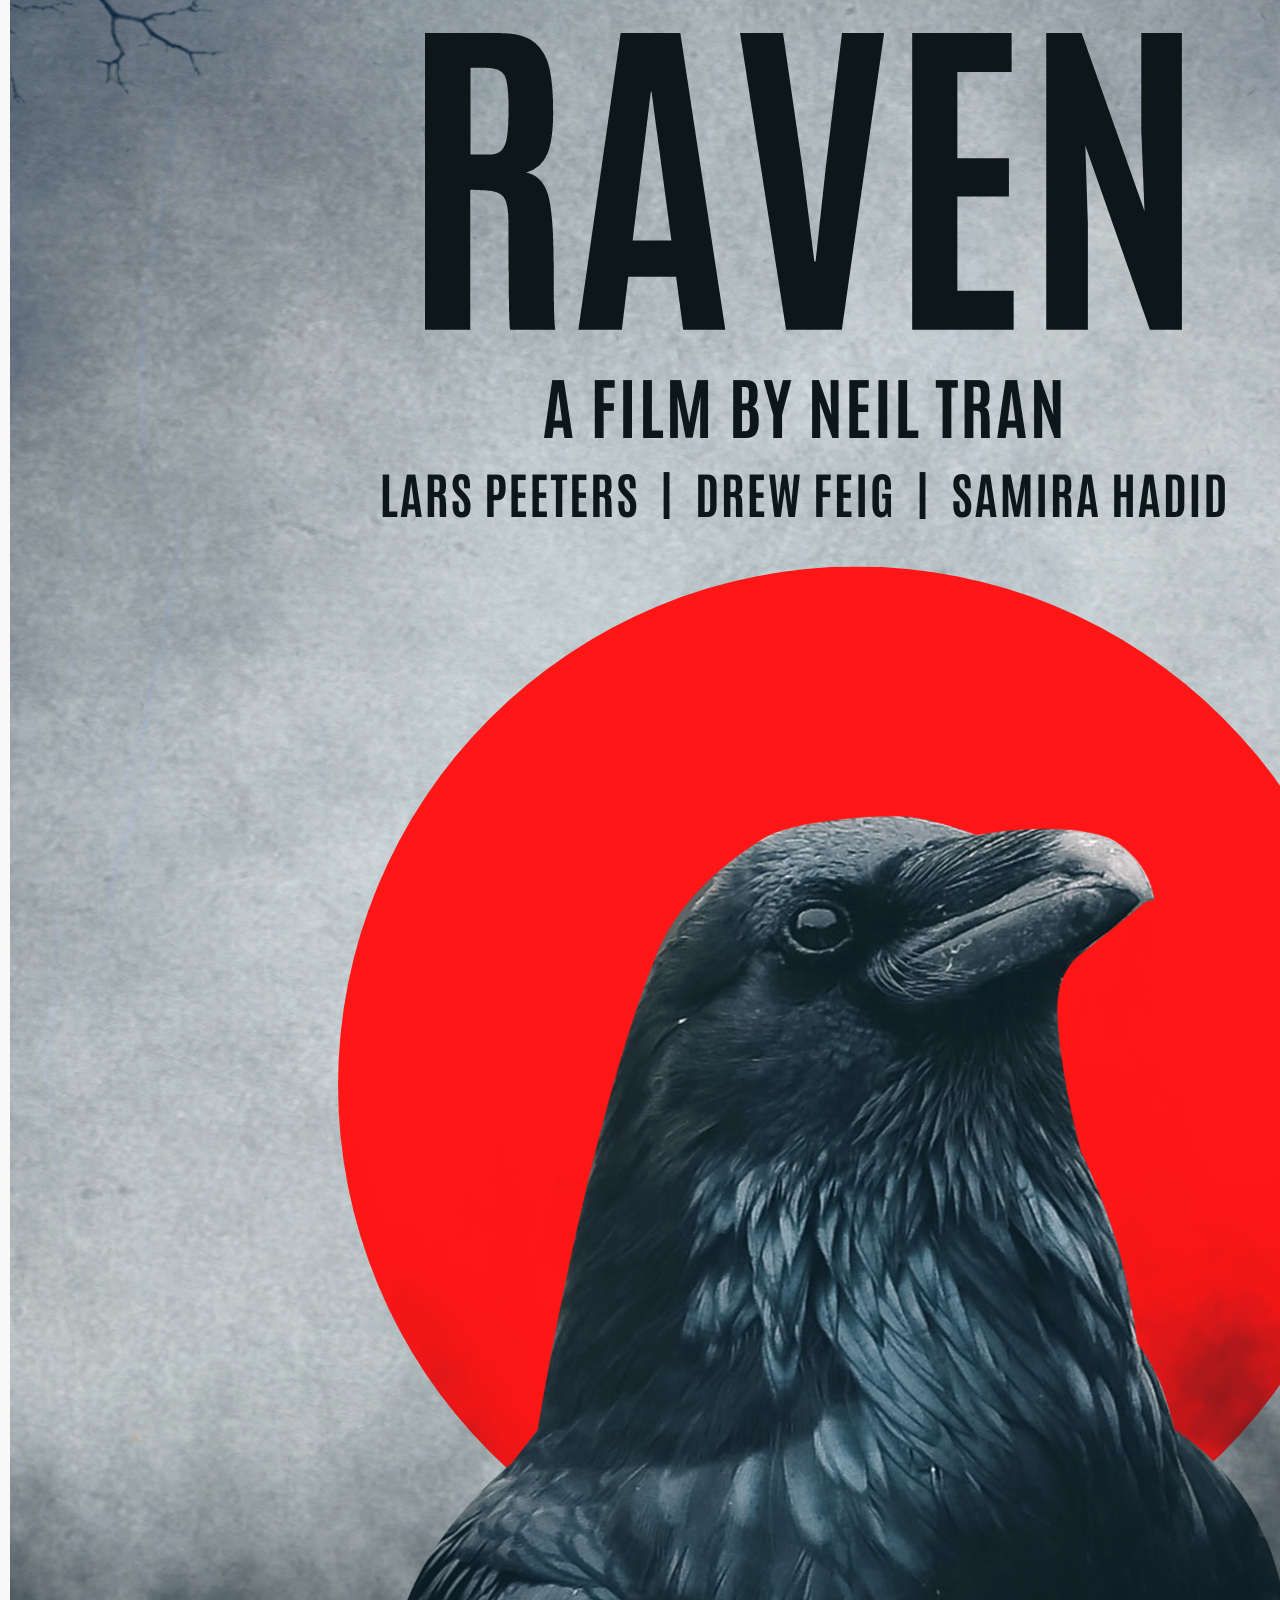
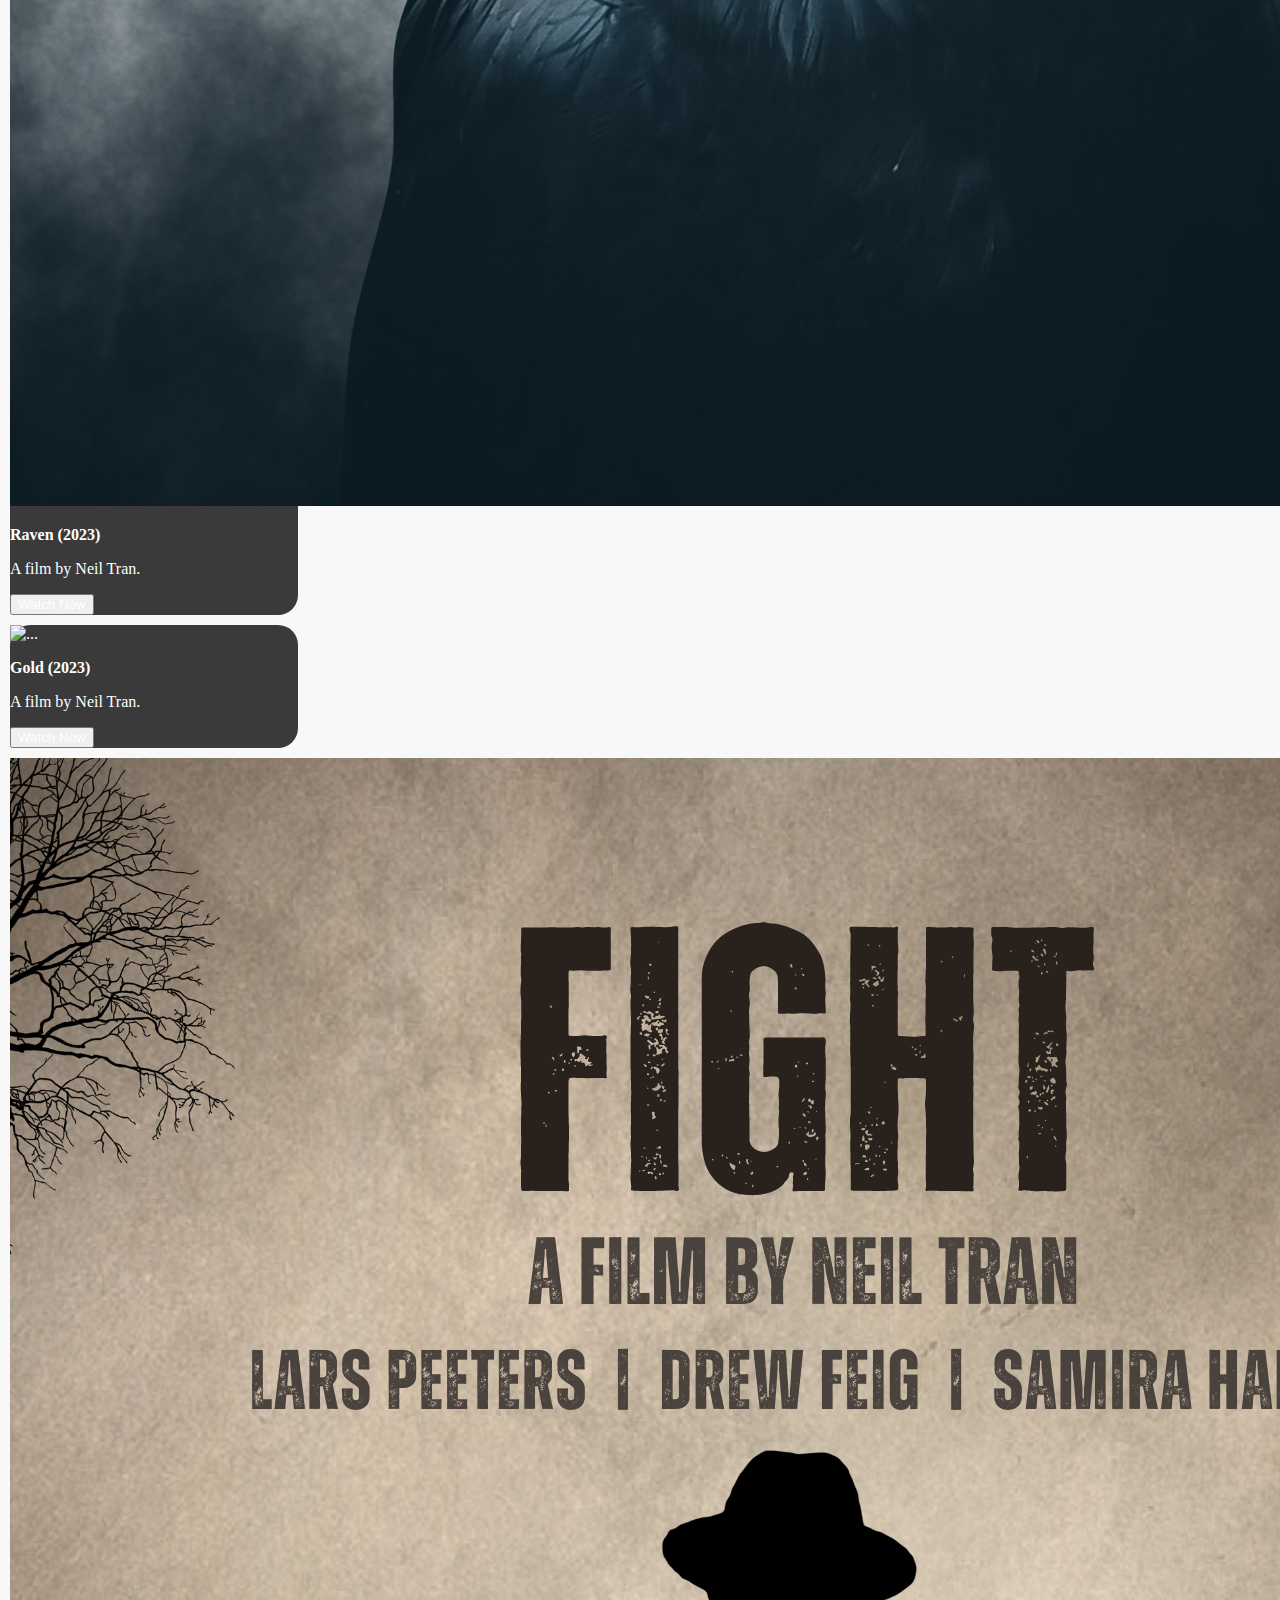
==== commit 082803ba: "fix asset romance" ====
--- a/index.html
+++ b/index.html
@@ -113,7 +113,7 @@
               <li><a class="dropdown-item" href="./cartoon.html">Cartoon</a></li>
               <li><a class="dropdown-item" href="./comedy.html">Comedy</a></li>
               <li><a class="dropdown-item" href="./horror.html">Horror</a></li>
-              <li><a class="dropdown-item" href=".romance.html">Romance</a></li>
+              <li><a class="dropdown-item" href="./romance.html">Romance</a></li>
               <li><hr class="dropdown-divider"></li>
               <li><a class="dropdown-item" href="#">  
                 <!-- Button trigger modal -->
